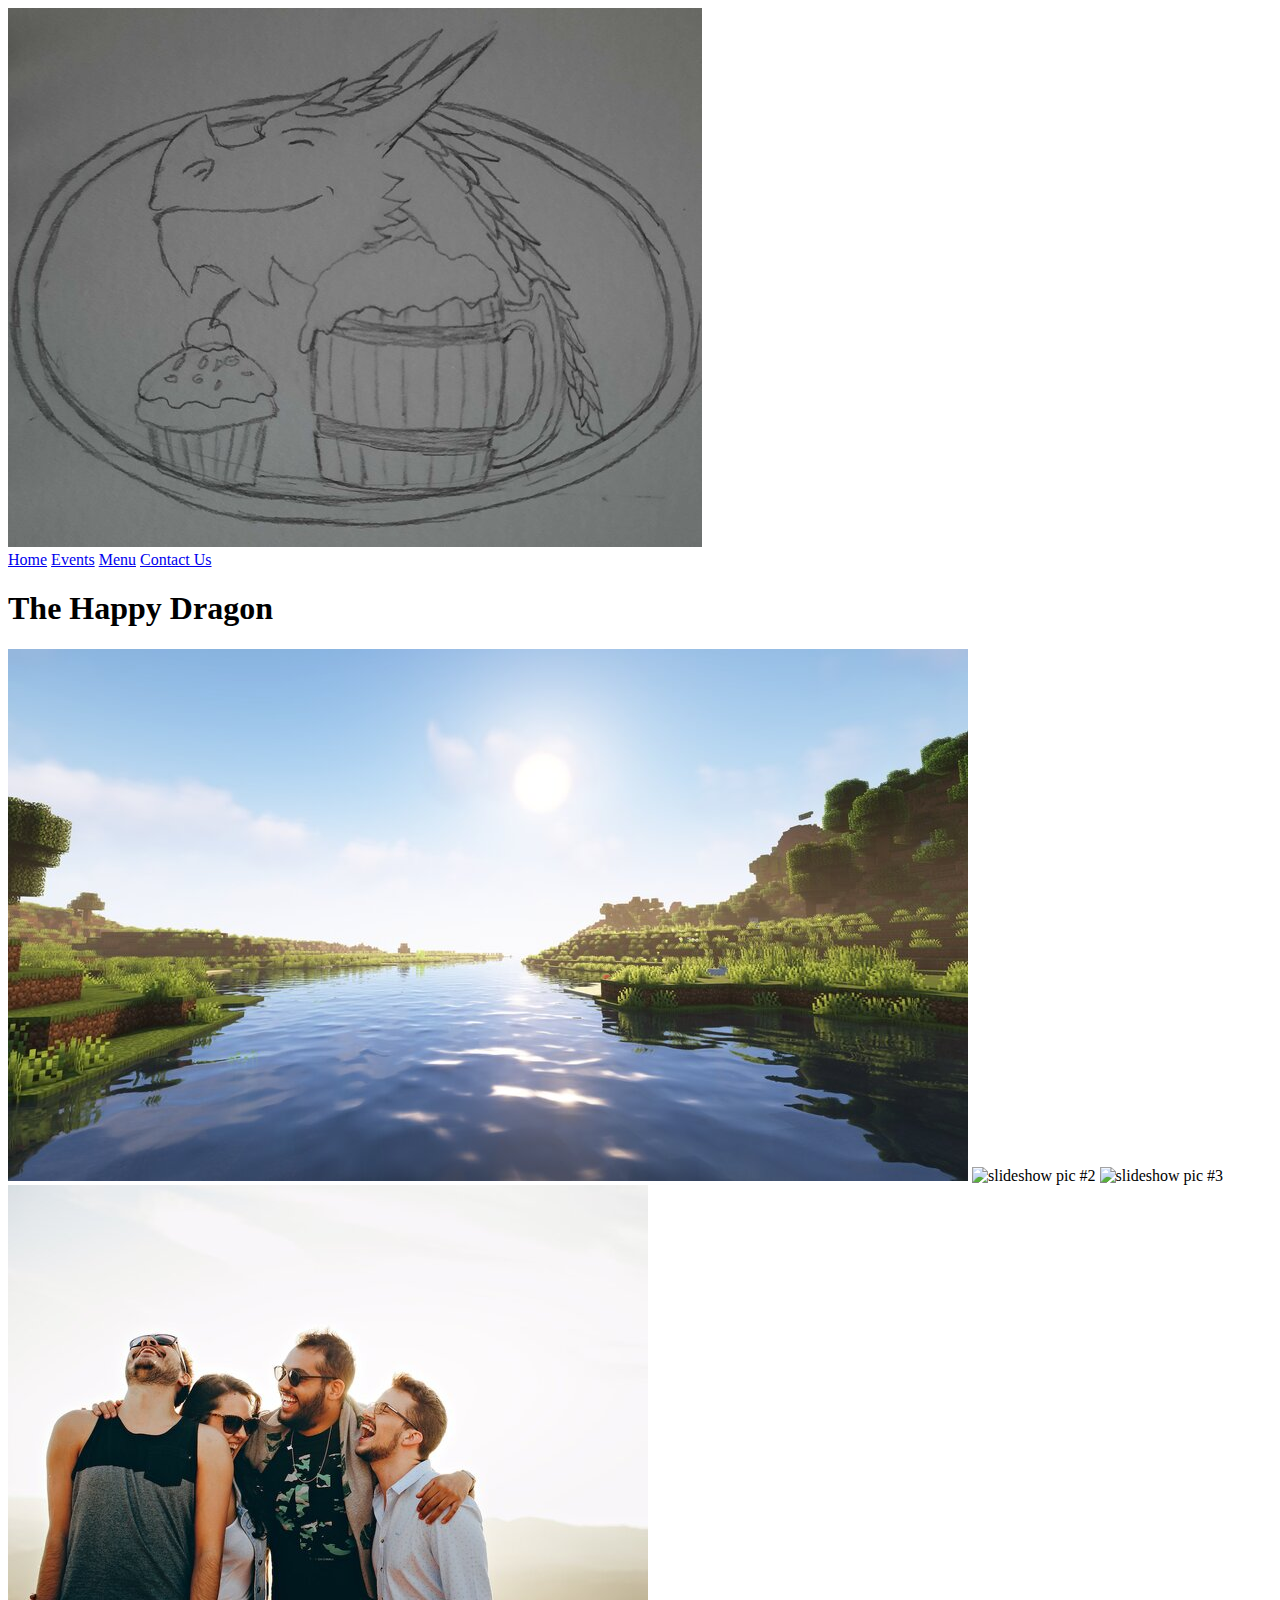
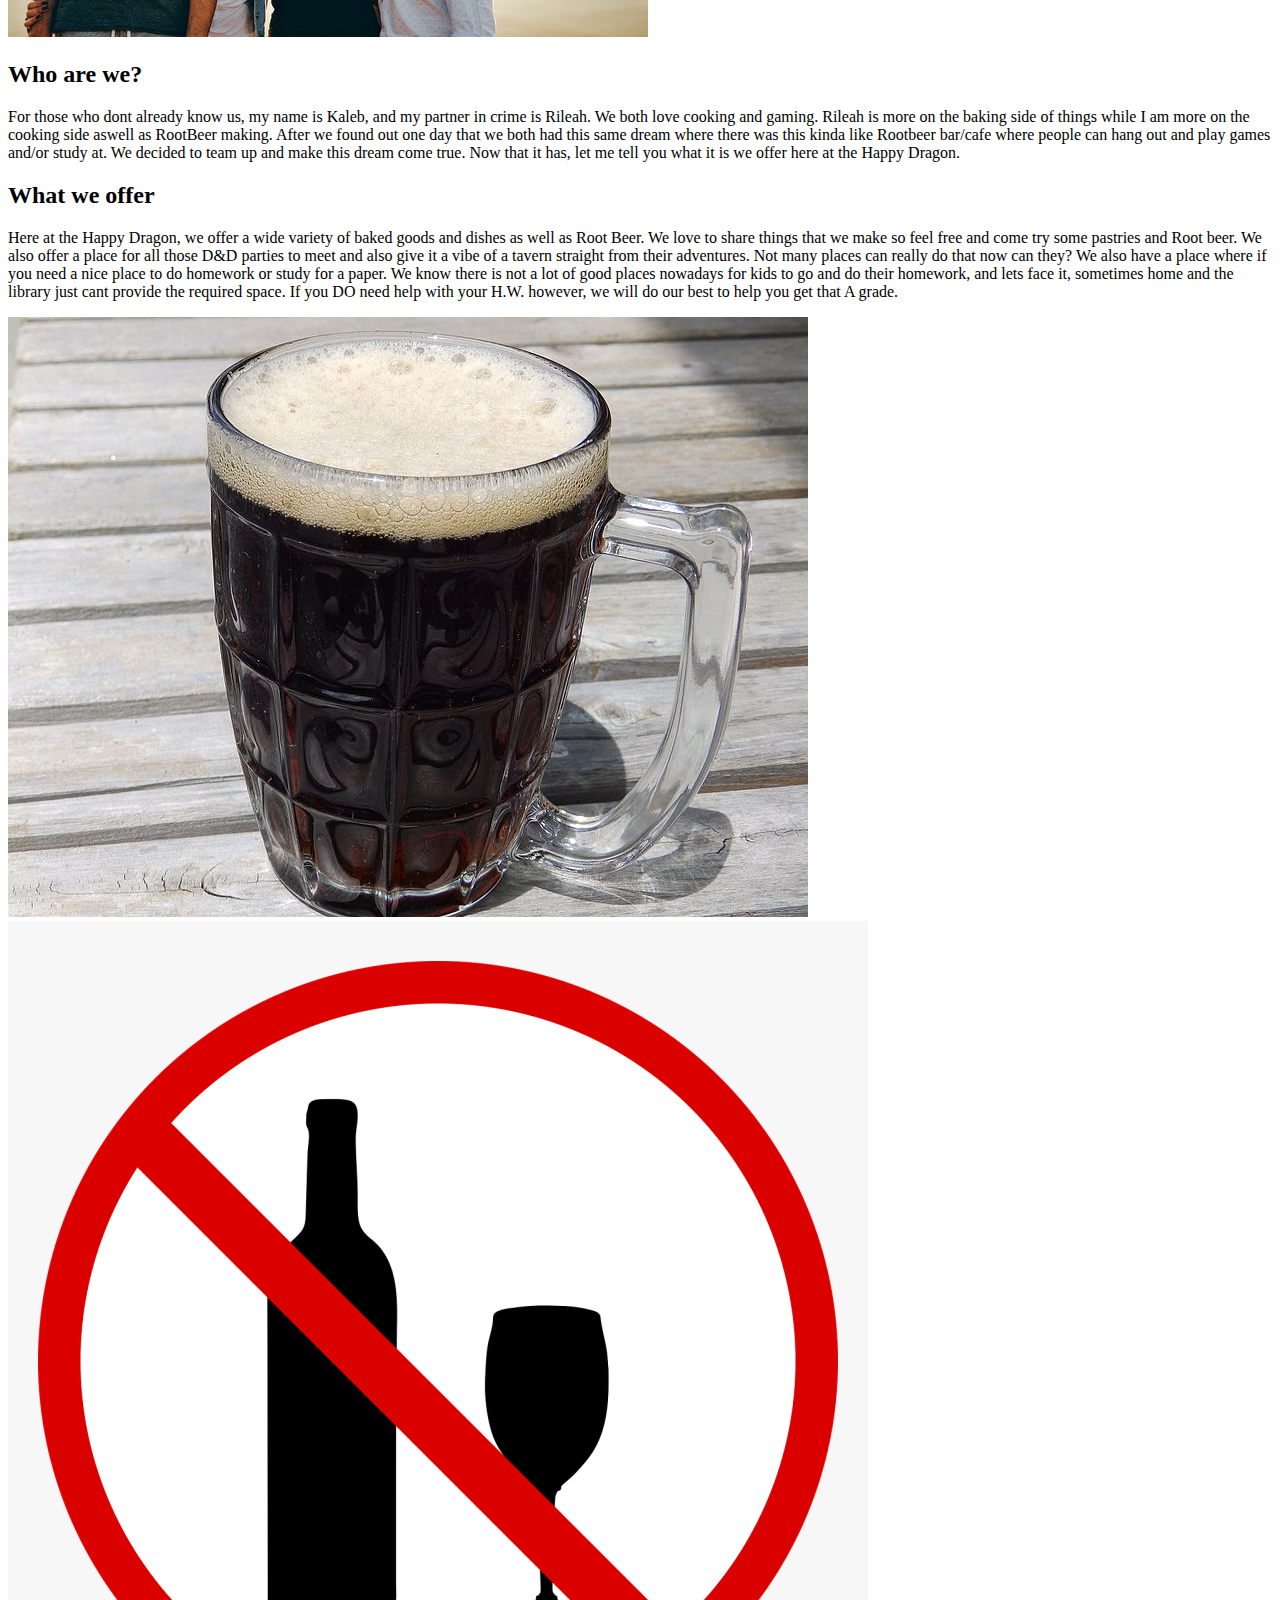
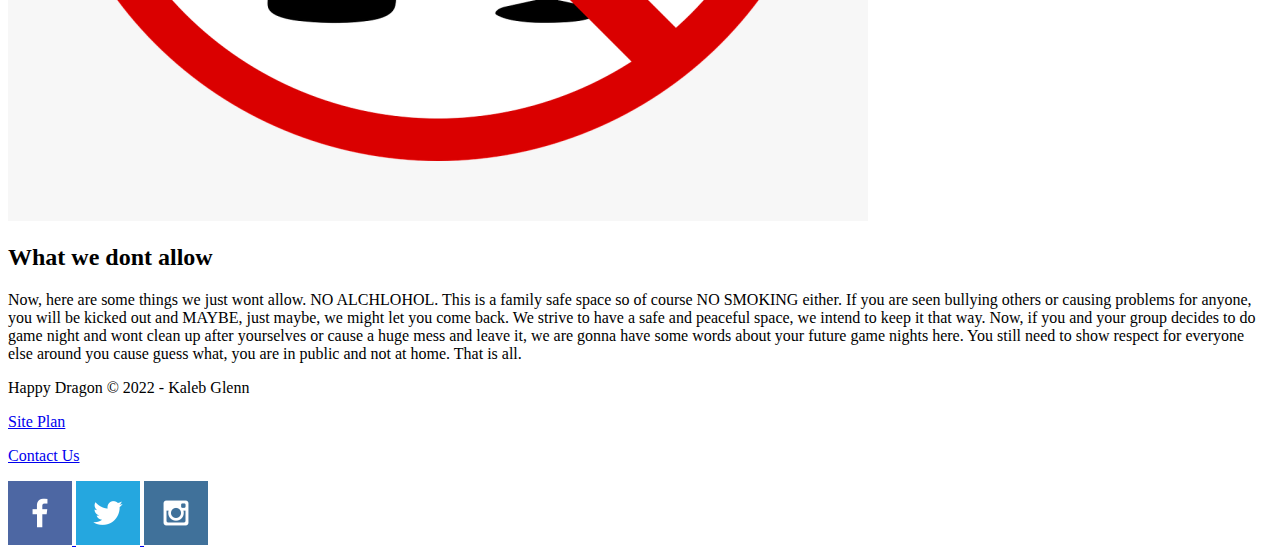
==== Happy_Dragon/index.html @ 7f724e27 "added four pages for te happy Dragon" ====
<!DOCTYPE html>
<html lang="en">
<head>
    <meta charset="UTF-8">
    <meta http-equiv="X-UA-Compatible" content="IE=edge">
    <meta name="viewport" content="width=device-width, initial-scale=1.0">
    <title>The Happy Dragon</title>
    <link rel="stylesheet" href="styles/style.css">
</head>
<body>
    <div id="content">
        <header>
            <a href="index.html" id="logo_link">
                <img class="logo" src="images/logo_placeholder.jpg" alt="Happy Dragon Logo">
            </a>
            <nav>
                <a href="index.html">Home</a>
                <a href="events.html">Events</a>
                <a href="menu.html">Menu</a>
                <a href="contactus.html">Contact Us</a>
            </nav>
        </header>
        <div id="title">
            <h1>The Happy Dragon</h1>
        </div>
        <div id="slideshow">
            <img src="images/banner_placeholder.jpg" alt="slideshow pic #1">
            <img src="" alt="slideshow pic #2">
            <img src="" alt="slideshow pic #3">
        </div>
        <main class="home-grid">
            <section id="who">
                <img class="happy-co" src="images/rsz_hd_owners_pending.jpg" alt="Happy Dragon Owners">
                <h2>Who are we?</h2>
                <p>For those who dont already know us, my name is Kaleb, and my partner in crime is Rileah.
                    We both love cooking and gaming. Rileah is more on the baking side of things while I am
                    more on the cooking side aswell as RootBeer making.
                    After we found out one day that we both had this same dream where there was this kinda like Rootbeer bar/cafe 
                    where people can hang out and play games and/or study at. We decided to team up and make this 
                    dream come true.
                    Now that it has, let me tell you what it is we offer here at the Happy Dragon.
                </p>
            </section>
            <section id="offer">
                <h2>What we offer</h2>
                <p>Here at the Happy Dragon, we offer a wide variety of baked goods and dishes as well as Root Beer. We love to share things that we make so feel free and come try some pastries and Root beer.
                    We also offer a place for all those D&D parties to meet and also give it a vibe of a tavern straight from their adventures. Not many places can really do that now can they?
                    We also have a place where if you need a nice place to do homework or study for a paper. We know there is not a lot of good places nowadays for kids to go and do their homework, and lets face it, sometimes home and the library just cant provide the required space. If you DO need help with your H.W. however, we will do our best to help you get that A grade.
                </p>
                <img class="offering" src="images/Root beer pending.jpg" alt="A sample of what we offer">
            </section>
            <section id="no-good">
                <img class="nono" src="images/No-drinking.png" alt="No drinking, smoking, and being a bully">
                <h2>What we dont allow</h2>
                <p>Now, here are some things we just wont allow. NO ALCHLOHOL. This is a family safe space so of course NO SMOKING either.
                    If you are seen bullying others or causing problems for anyone, you will be kicked out and MAYBE, just maybe, we might let you come back. We strive to have a safe and peaceful space, we intend to keep it that way.
                    Now, if you and your group decides to do game night and wont clean up after yourselves or cause a huge mess and leave it, we are gonna have some words about your future game nights here. You still need to show respect for everyone else around you cause guess what, you are in public and not at home. That is all.
                </p>
            </section>
        </main>
        <footer>
            <p>Happy Dragon &copy; 2022 - Kaleb Glenn</p>
            <p><a href="site-plan.html">Site Plan</a></p>
            <p><a href="contactus.html">Contact Us</a></p>
            <div class="social">
                <a href="https://facebook.com" target="_blank">
                    <img src="images/facebook.png" alt="fb icon">
                </a>
                <a href="https://twitter.com" target="_blank">
                    <img src="images/twitter.png" alt="twitter icon">
                </a>
                <a href="https://instagram.com" target="_blank">
                    <img src="images/instagram.png" alt="instagram icon">
                </a>
            </div>
        </footer>
    </div>
</body>
</html>
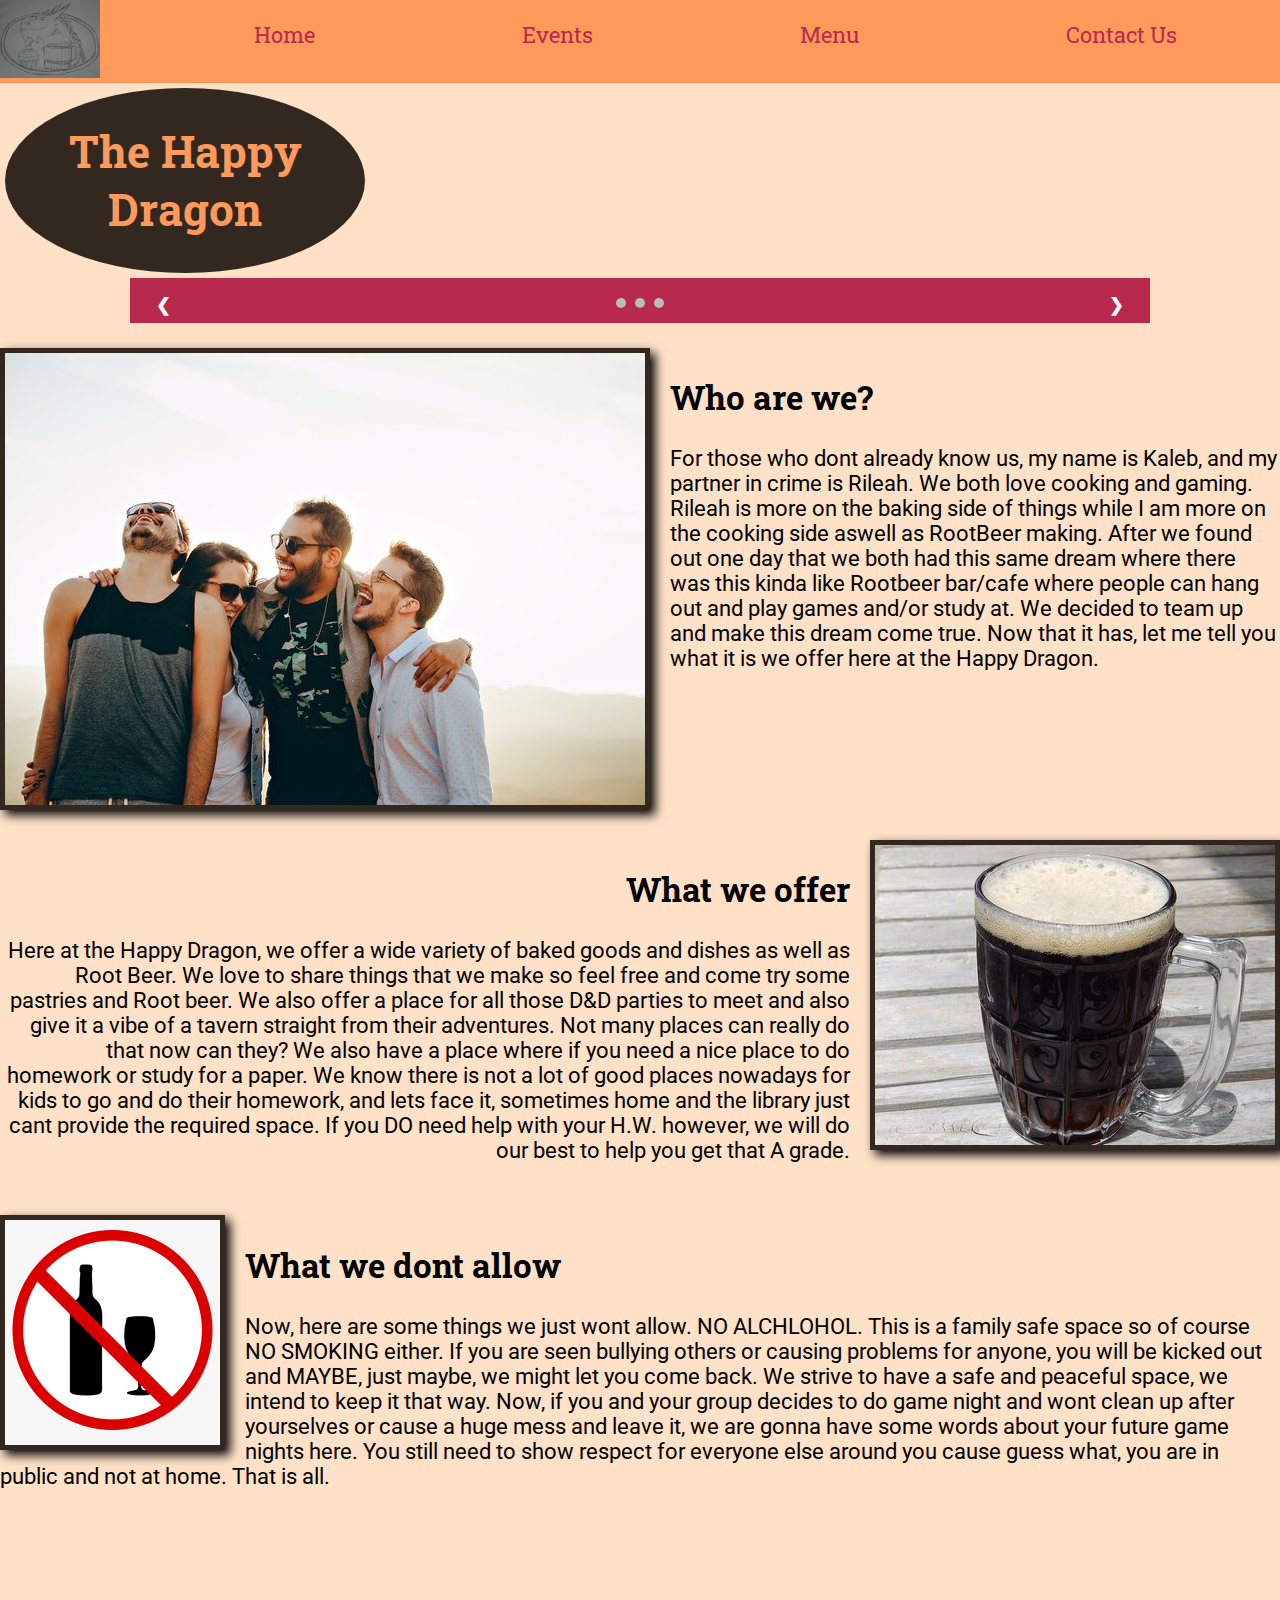
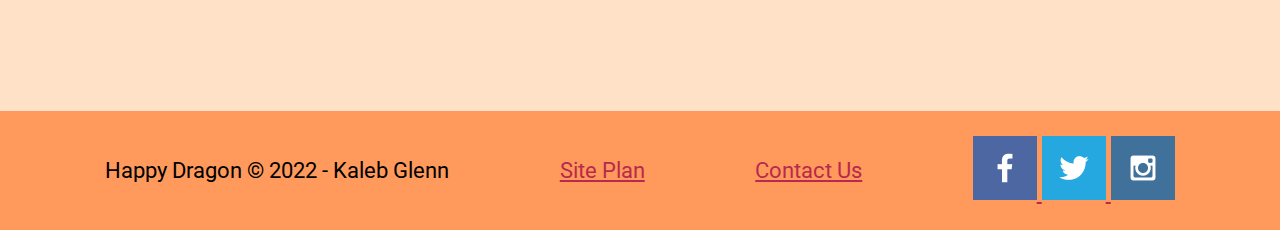
==== commit 6174c6a2: "added css for the happy dragon" ====
--- a/Happy_Dragon/index.html
+++ b/Happy_Dragon/index.html
@@ -5,7 +5,37 @@
     <meta http-equiv="X-UA-Compatible" content="IE=edge">
     <meta name="viewport" content="width=device-width, initial-scale=1.0">
     <title>The Happy Dragon</title>
-    <link rel="stylesheet" href="styles/style.css">
+    <link rel="stylesheet" href="styles/styles.css">
+    <script type="text/javascript">
+        let slideIndex = 1;
+        showSlides(slideIndex);
+
+        // Next/previous controls
+        function plusSlides(n) {
+        showSlides(slideIndex += n);
+        }
+
+        // Thumbnail image controls
+        function currentSlide(n) {
+        showSlides(slideIndex = n);
+        }
+
+        function showSlides(n) {
+        let i;
+        let slides = document.getElementsByClassName("mySlides");
+        let dots = document.getElementsByClassName("dot");
+        if (n > slides.length) {slideIndex = 1}
+        if (n < 1) {slideIndex = slides.length}
+        for (i = 0; i < slides.length; i++) {
+            slides[i].style.display = "none";
+        }
+        for (i = 0; i < dots.length; i++) {
+            dots[i].className = dots[i].className.replace(" active", "");
+        }
+        slides[slideIndex-1].style.display = "block";
+        dots[slideIndex-1].className += " active";
+        }
+    </script>
 </head>
 <body>
     <div id="content">
@@ -20,19 +50,41 @@
                 <a href="contactus.html">Contact Us</a>
             </nav>
         </header>
-        <div id="title">
-            <h1>The Happy Dragon</h1>
+        <div class="titlebox">
+            <div id="title">
+                <h1>The Happy Dragon</h1>
+            </div>
         </div>
         <div id="slideshow">
-            <img src="images/banner_placeholder.jpg" alt="slideshow pic #1">
-            <img src="" alt="slideshow pic #2">
-            <img src="" alt="slideshow pic #3">
+            <div class="mySlides fade">
+                <div class="numbertext">1 / 3</div>
+                <img src="images/Slideshow_1.jpg" style="width:100%">
+                <div class="text">Caption Text</div>
+            </div>
+            <div class="mySlides fade">
+                <div class="numbertext">2 / 3</div>
+                <img src="images/Slideshow_2.jpg" style="width:100%">
+                <div class="text">Caption Two</div>
+            </div>
+            <div class="mySlides fade">
+                <div class="numbertext">3 / 3</div>
+                <img src="images/Slideshow_3.jpg" style="width:100%">
+                <div class="text">Caption Three</div>
+            </div>
+            <a class="prev" onclick="plusSlides(-1)">&#10094;</a>
+            <a class="next" onclick="plusSlides(1)">&#10095;</a>
+            <div style="text-align:center">
+                <span class="dot" onclick="currentSlide(1)"></span>
+                <span class="dot" onclick="currentSlide(2)"></span>
+                <span class="dot" onclick="currentSlide(3)"></span>
+            </div>
         </div>
+        <br>
         <main class="home-grid">
             <section id="who">
                 <img class="happy-co" src="images/rsz_hd_owners_pending.jpg" alt="Happy Dragon Owners">
-                <h2>Who are we?</h2>
-                <p>For those who dont already know us, my name is Kaleb, and my partner in crime is Rileah.
+                <h2 id="happyT">Who are we?</h2>
+                <p id="happytext">For those who dont already know us, my name is Kaleb, and my partner in crime is Rileah.
                     We both love cooking and gaming. Rileah is more on the baking side of things while I am
                     more on the cooking side aswell as RootBeer making.
                     After we found out one day that we both had this same dream where there was this kinda like Rootbeer bar/cafe 
@@ -42,17 +94,17 @@
                 </p>
             </section>
             <section id="offer">
-                <h2>What we offer</h2>
-                <p>Here at the Happy Dragon, we offer a wide variety of baked goods and dishes as well as Root Beer. We love to share things that we make so feel free and come try some pastries and Root beer.
+                <img class="offering" src="images/root_beer_pending.jpg" alt="A sample of what we offer">
+                <h2 class="offertitle">What we offer</h2>
+                <p class="offertext">Here at the Happy Dragon, we offer a wide variety of baked goods and dishes as well as Root Beer. We love to share things that we make so feel free and come try some pastries and Root beer.
                     We also offer a place for all those D&D parties to meet and also give it a vibe of a tavern straight from their adventures. Not many places can really do that now can they?
                     We also have a place where if you need a nice place to do homework or study for a paper. We know there is not a lot of good places nowadays for kids to go and do their homework, and lets face it, sometimes home and the library just cant provide the required space. If you DO need help with your H.W. however, we will do our best to help you get that A grade.
                 </p>
-                <img class="offering" src="images/Root beer pending.jpg" alt="A sample of what we offer">
             </section>
             <section id="no-good">
                 <img class="nono" src="images/No-drinking.png" alt="No drinking, smoking, and being a bully">
-                <h2>What we dont allow</h2>
-                <p>Now, here are some things we just wont allow. NO ALCHLOHOL. This is a family safe space so of course NO SMOKING either.
+                <h2 id="notitle">What we dont allow</h2>
+                <p class="notext">Now, here are some things we just wont allow. NO ALCHLOHOL. This is a family safe space so of course NO SMOKING either.
                     If you are seen bullying others or causing problems for anyone, you will be kicked out and MAYBE, just maybe, we might let you come back. We strive to have a safe and peaceful space, we intend to keep it that way.
                     Now, if you and your group decides to do game night and wont clean up after yourselves or cause a huge mess and leave it, we are gonna have some words about your future game nights here. You still need to show respect for everyone else around you cause guess what, you are in public and not at home. That is all.
                 </p>
--- a/Happy_Dragon/styles/styles.css
+++ b/Happy_Dragon/styles/styles.css
@@ -0,0 +1,197 @@
+@import url('https://fonts.googleapis.com/css2?family=Oswald&family=Roboto+Slab:wght@800&family=Roboto:wght@300&display=swap');
+
+
+#content {
+    max-width: 1600px; margin: 0  auto;
+}
+#background {
+    grid-column: 1/11;
+    grid-row: 4/9;
+    height: 725px;
+    background-color: #b72a4d;
+}
+body {
+    background-color: #fee1c7;
+    font-family: Roboto, Oswald, sans-serif;
+    font-size: 22px;
+    margin: 0;
+    padding: 0;
+}
+header {
+    background-color: #ff9a5c;
+    display: grid;
+    grid-template-columns: 150px auto;
+}
+nav {
+    display: flex;
+    justify-content: space-around;
+    color: #b72a4d;
+    font-family: Roboto Slab;
+}
+nav a {
+    text-align:center;
+    text-decoration: none;
+    padding: 20px;
+}
+header a{
+    color: #b72a4d;
+}
+nav a:hover{
+    background-color: #b72a4d;
+    color: #33281f;
+}
+.logo {
+    width: 100px;
+}
+.titlebox{
+    padding: 5px;
+}
+/*Slideshow start*/
+#title {
+    text-align: center;
+    font-family: Roboto  Slab;
+    background-color: #33281f;
+    color: #ff9a5c;
+    padding: 5px;
+    width: 350px;
+    border-radius: 50%;
+}
+#slideshow {
+    max-width: 1000px;
+    position: relative;
+    margin: auto;
+    border: 10px solid#b72a4d;
+    background-color: #b72a4d;
+}
+.mySlides {
+    display: none;
+    
+}
+.prev, .next {
+    cursor: pointer;
+    position: absolute;
+    top: 50%;
+    width: auto;
+    margin-top: -22px;
+    padding: 16px;
+    color: white;
+    font-weight: bold;
+    font-size: 18px;
+    transition: 0.6s ease;
+    border-radius: 0 3px 3px 0;
+    user-select: none;
+}
+.next {
+    right: 0;
+    border-radius: 3px 0 0 3px;
+}
+.prev:hover, .next:hover {
+    background-color: rgba(0,0,0,0.8);
+}
+.text {
+    color: #f2f2f2;
+    font-size: 15px;
+    padding: 8px 12px;
+    position: absolute;
+    bottom: 8px;
+    width: 100%;
+    text-align: center;
+}
+.numbertext {
+    color: #f2f2f2;
+    font-size: 12px;
+    padding: 8px 12px;
+    position: absolute;
+    top: 0;
+}
+.dot {
+    cursor: pointer;
+    height: 10px;
+    width: 10px;
+    margin: 0 2px;
+    background-color: #bbb;
+    border-radius: 50%;
+    display: inline-block;
+    transition: background-color 0.6s ease;
+}
+.active, .dot:hover {
+    background-color: #717171;
+}
+.fade {
+    animation-name: fade;
+    animation-duration: 1.5s;
+}
+@keyframes fade {
+    from {opacity: .4}
+    to {opacity: 1}
+}
+/*Slideshow end */
+
+.home-grid{
+    display: grid;
+    grid-template-columns: 10fr;
+}
+.who{
+    margin-top: 30px;
+}
+.happy-co{
+    float: left;
+    margin-right: 20px;
+    border: 5px solid #33281f;
+    box-shadow: 5px 5px 10px black;
+}
+#happyT{
+    font-family: Roboto Slab;
+}
+#happytext{
+    text-align: left;
+}
+#offer{
+    margin-top: 30px;
+}
+.offering{
+    float: right;
+    margin-left: 20px;
+    border: 5px solid #33281f;
+    box-shadow: 5px 5px 10px black;
+}
+.offertitle{
+    font-family: Roboto Slab;
+    text-align: right;
+}
+.offertext{
+    text-align: right;
+}
+#no-good{
+    margin-top: 30px;
+}
+.nono{
+    float: left;
+    margin-right: 20px;
+    border: 5px solid #33281f;
+    box-shadow: 5px 5px 10px black;
+}
+#notitle{
+    font-family: Roboto Slab;
+}
+#notext{
+    text-align: left;
+}
+footer{
+    padding: 25px 50px;
+    margin-top: 200px;
+    display: flex;
+    justify-content: space-around;
+    align-items: center;
+    background-color: #ff9a5c;
+}
+footer a{
+    color: #b72a4d;
+}
+footer a:hover{
+    color: #33281f;
+    background-color: #b72a4d;
+}
+
+
+
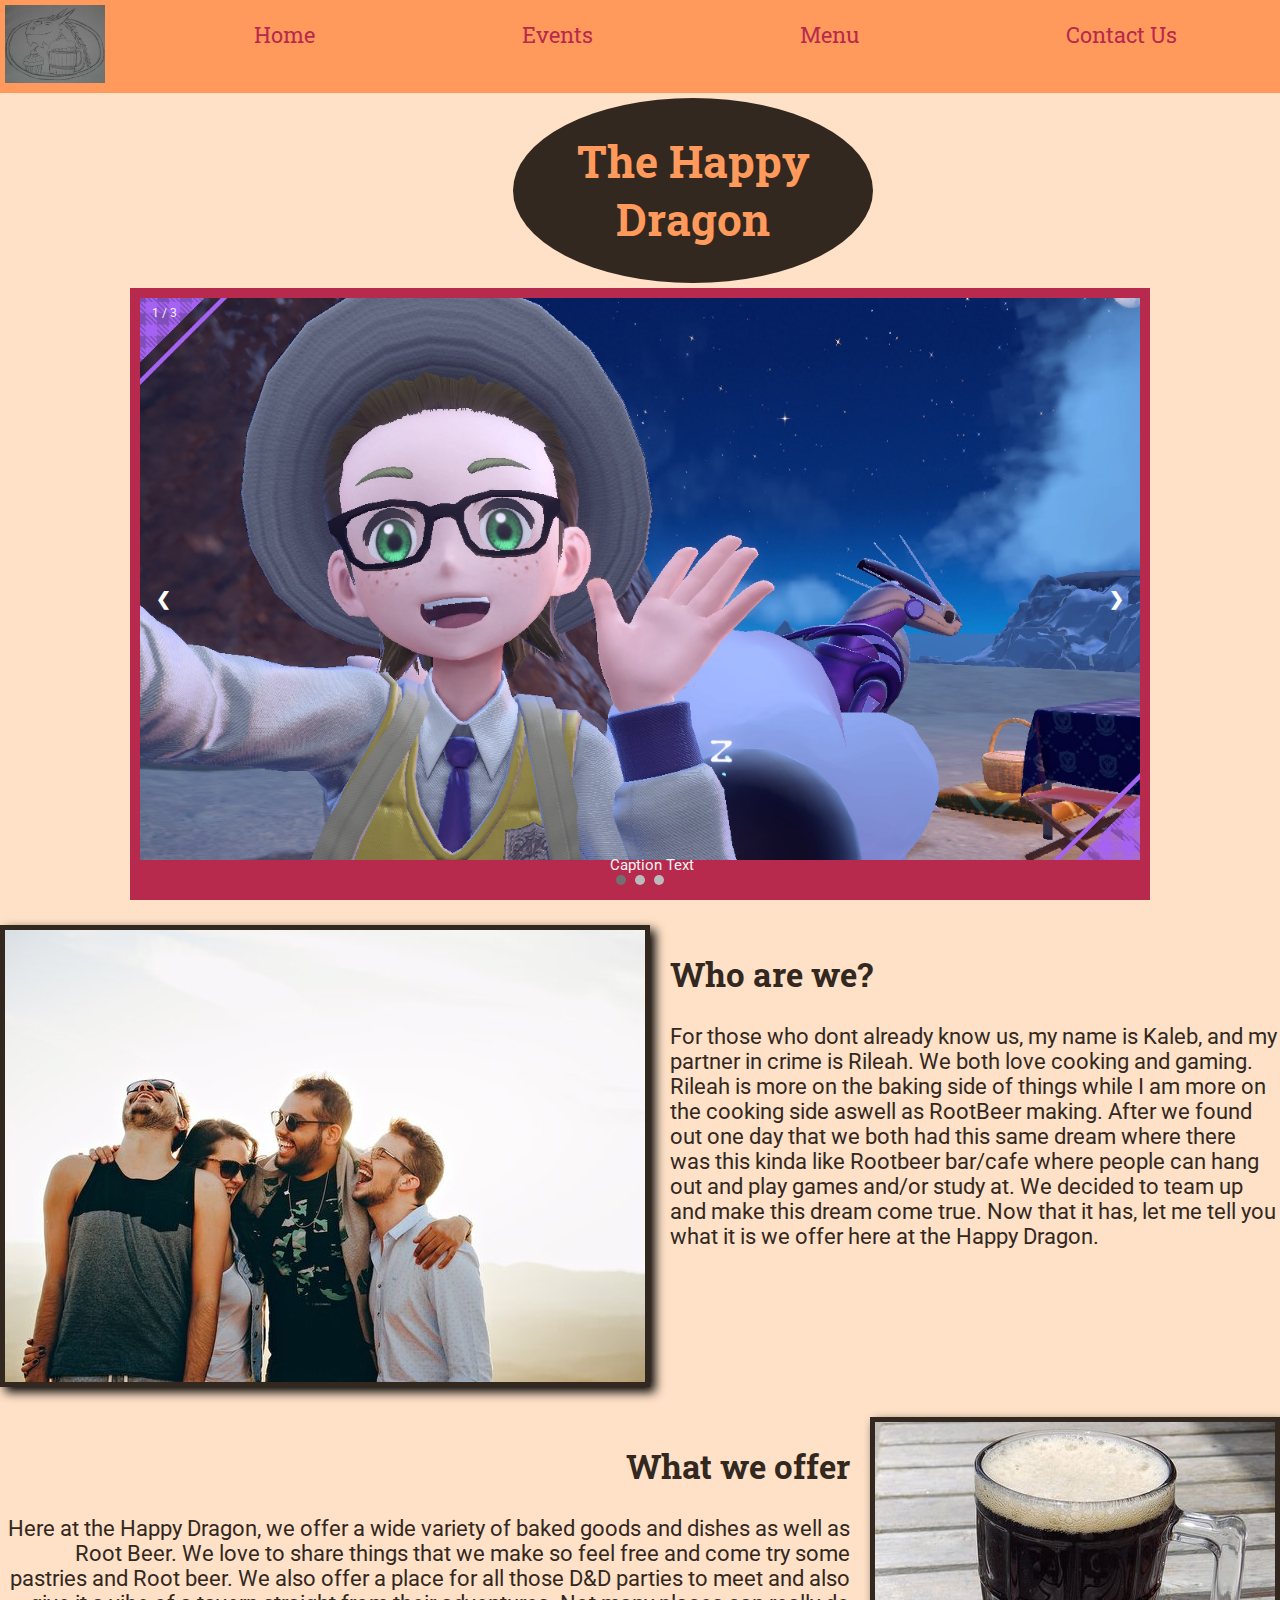
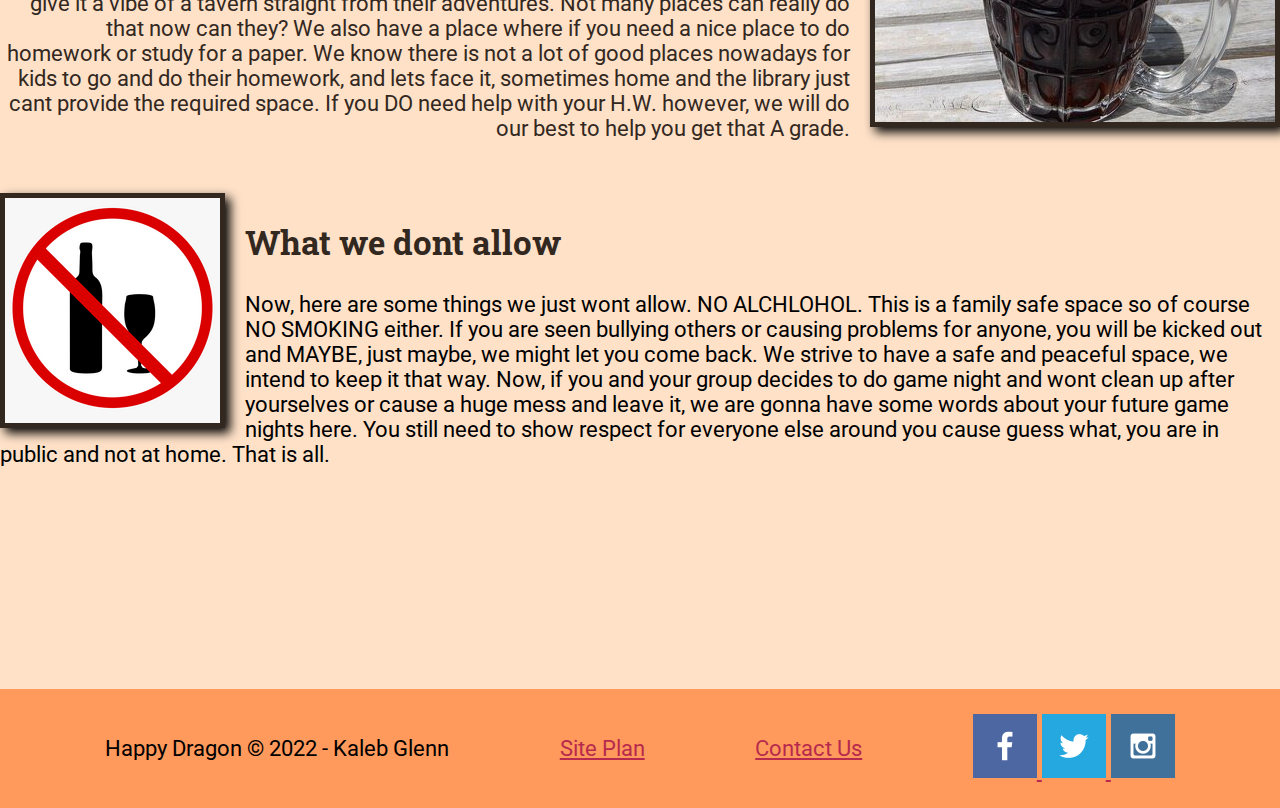
==== commit cf7c445f: "changing java script" ====
--- a/Happy_Dragon/index.html
+++ b/Happy_Dragon/index.html
@@ -6,36 +6,6 @@
     <meta name="viewport" content="width=device-width, initial-scale=1.0">
     <title>The Happy Dragon</title>
     <link rel="stylesheet" href="styles/styles.css">
-    <script type="text/javascript">
-        let slideIndex = 1;
-        showSlides(slideIndex);
-
-        // Next/previous controls
-        function plusSlides(n) {
-        showSlides(slideIndex += n);
-        }
-
-        // Thumbnail image controls
-        function currentSlide(n) {
-        showSlides(slideIndex = n);
-        }
-
-        function showSlides(n) {
-        let i;
-        let slides = document.getElementsByClassName("mySlides");
-        let dots = document.getElementsByClassName("dot");
-        if (n > slides.length) {slideIndex = 1}
-        if (n < 1) {slideIndex = slides.length}
-        for (i = 0; i < slides.length; i++) {
-            slides[i].style.display = "none";
-        }
-        for (i = 0; i < dots.length; i++) {
-            dots[i].className = dots[i].className.replace(" active", "");
-        }
-        slides[slideIndex-1].style.display = "block";
-        dots[slideIndex-1].className += " active";
-        }
-    </script>
 </head>
 <body>
     <div id="content">
@@ -127,5 +97,26 @@
             </div>
         </footer>
     </div>
+    <script>
+        let slideIndex = 0;
+        showSlides();
+        
+        function showSlides() {
+          let i;
+          let slides = document.getElementsByClassName("mySlides");
+          let dots = document.getElementsByClassName("dot");
+          for (i = 0; i < slides.length; i++) {
+            slides[i].style.display = "none";  
+          }
+          slideIndex++;
+          if (slideIndex > slides.length) {slideIndex = 1}    
+          for (i = 0; i < dots.length; i++) {
+            dots[i].className = dots[i].className.replace(" active", "");
+          }
+          slides[slideIndex-1].style.display = "block";  
+          dots[slideIndex-1].className += " active";
+          setTimeout(showSlides, 5000); // Change image every 2 seconds
+        }
+        </script>
 </body>
 </html>--- a/Happy_Dragon/styles/styles.css
+++ b/Happy_Dragon/styles/styles.css
@@ -42,9 +42,12 @@
 }
 .logo {
     width: 100px;
+    padding: 5px
 }
 .titlebox{
     padding: 5px;
+    display: grid;
+    grid-template-columns: 20% 20% 20% 20% 20%;
 }
 /*Slideshow start*/
 #title {
@@ -55,6 +58,7 @@
     padding: 5px;
     width: 350px;
     border-radius: 50%;
+    grid-column: 3;
 }
 #slideshow {
     max-width: 1000px;
@@ -142,9 +146,11 @@
 }
 #happyT{
     font-family: Roboto Slab;
+    color: #33281f;
 }
 #happytext{
     text-align: left;
+    color: #33281f;
 }
 #offer{
     margin-top: 30px;
@@ -158,9 +164,11 @@
 .offertitle{
     font-family: Roboto Slab;
     text-align: right;
+    color: #33281f;
 }
 .offertext{
     text-align: right;
+    color: #33281f;
 }
 #no-good{
     margin-top: 30px;
@@ -173,9 +181,11 @@
 }
 #notitle{
     font-family: Roboto Slab;
+    color: #33281f;
 }
 #notext{
     text-align: left;
+    color: #33281f;
 }
 footer{
     padding: 25px 50px;
@@ -193,5 +203,44 @@
     background-color: #b72a4d;
 }
 
-
-
+/*The Menu*/
+#menu_intro{
+    text-align: center;
+}
+.menu-banner{
+    border: 10px solid #b72a4d;   
+}
+.menutitle{
+    text-align: center;
+    background-color: #33281f;
+    padding: 15px;
+    width: 350px;
+    margin: 0 auto;
+    border-radius: 50%;
+    color: #fee1c7;
+    font-family: Roboto Slab;
+}
+.flavortext{
+    text-align: center;
+    color: #33281f;
+}
+.menu-grid{
+    display: grid;
+    grid-template-columns: 20% 20% 20% 20% 20%;
+    grid-template-rows: 20% 20% 20% 20% 20%;
+}
+#item-1{
+    grid-column: 2;
+    grid-row: 1/6;
+    margin: 0%;
+    border: 5px solid #33281f;
+}
+.rootbeer-tiem{
+    padding: 10px;
+}
+.item-name{
+    text-align: center;
+}
+.item-name h2{
+    font-family: Roboto Slab;
+}